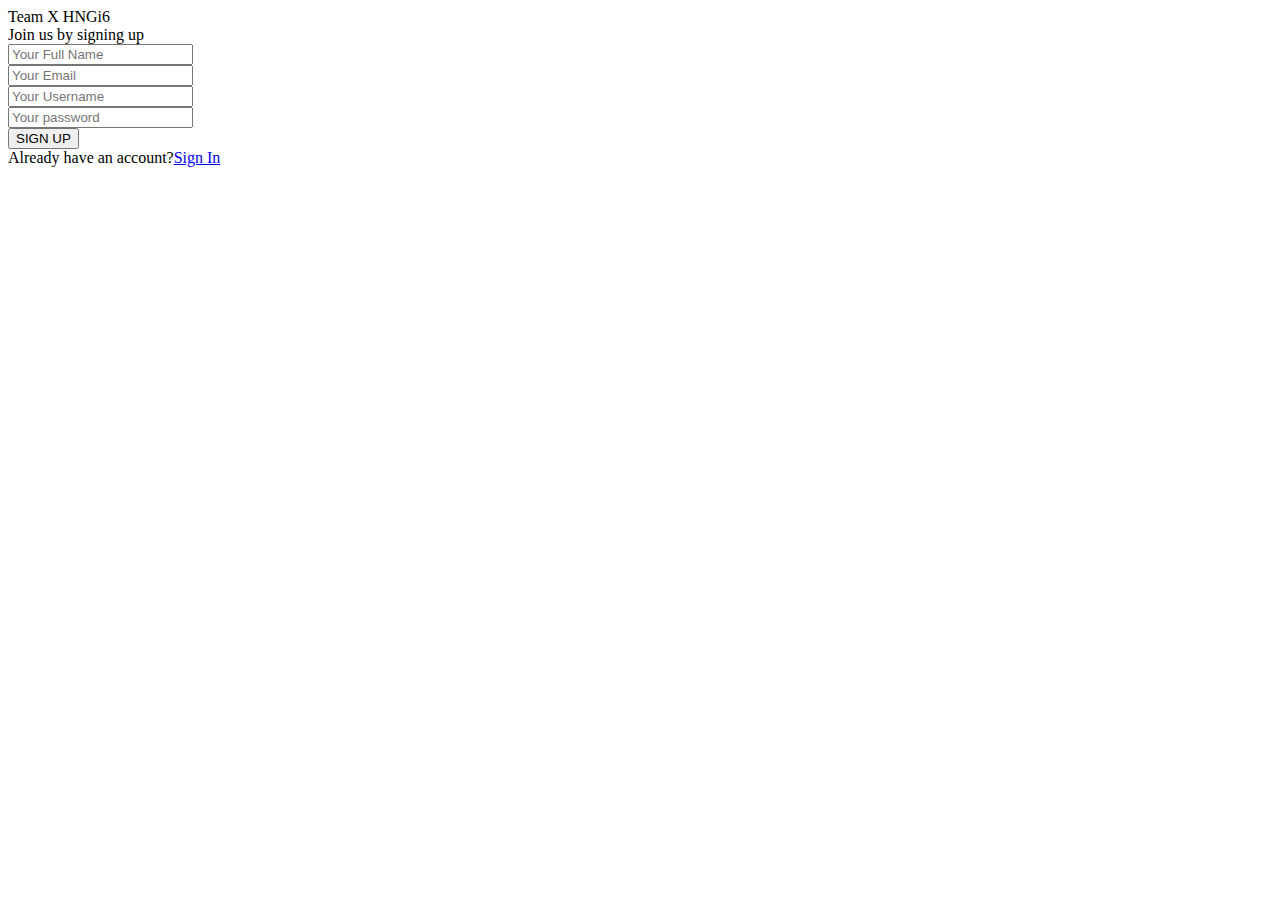
==== teamxsignup.html @ eb4099cf "Merge pull request #2 from Omolola-Richard/signup-form" ====
<!DOCTYPE html>
<html>
    <head>
    <meta charset="utf-8" />
    <meta http-equiv="X-UA-Compatible" content="IE=edge">
    <title>Signinpage</title>
    <meta name="viewport" content="width=device-width, initial-scale=1">
    </head>
    <body>
        <div class="Box">
            <div class="user content">
                <!--For thet text before the Input fields-->
                <div class="top text">
                    <span>Team X HNGi6</span><br>
                    <span>Join us by signing up</span>
                </div>
                <!--div and clas for the form-->
                <div class="fill Box">
                   <form>
                       <div class="line1">
                           <input type="text" name="" class="Name" value="" placeholder="Your Full Name" required>
                       </div>
                       <div class="line2">
                            <input type="text" name="" class="mail" value="" placeholder="Your Email" required>
                       </div>
                       <div class="line3">
                            <input type="text" name="" class="Username" value="" placeholder="Your Username" required>
                       </div>
                       <div class="line4">
                            <input type="text" name="" class="password" value="" minlength="5" placeholder="Your password">
                       </div>
                       <div class="signup button">
                            <button type="button" name="button" class="Signup">SIGN UP</button>
                    </div>
                </div>
            </form>
            </div>
            <div class="btm">
                <div class="bottom">
                  Already have an account?<a href="index.html" class=" btm">Sign In</a>  
                </div>
            </div>
        </div>
    </body>
</html>
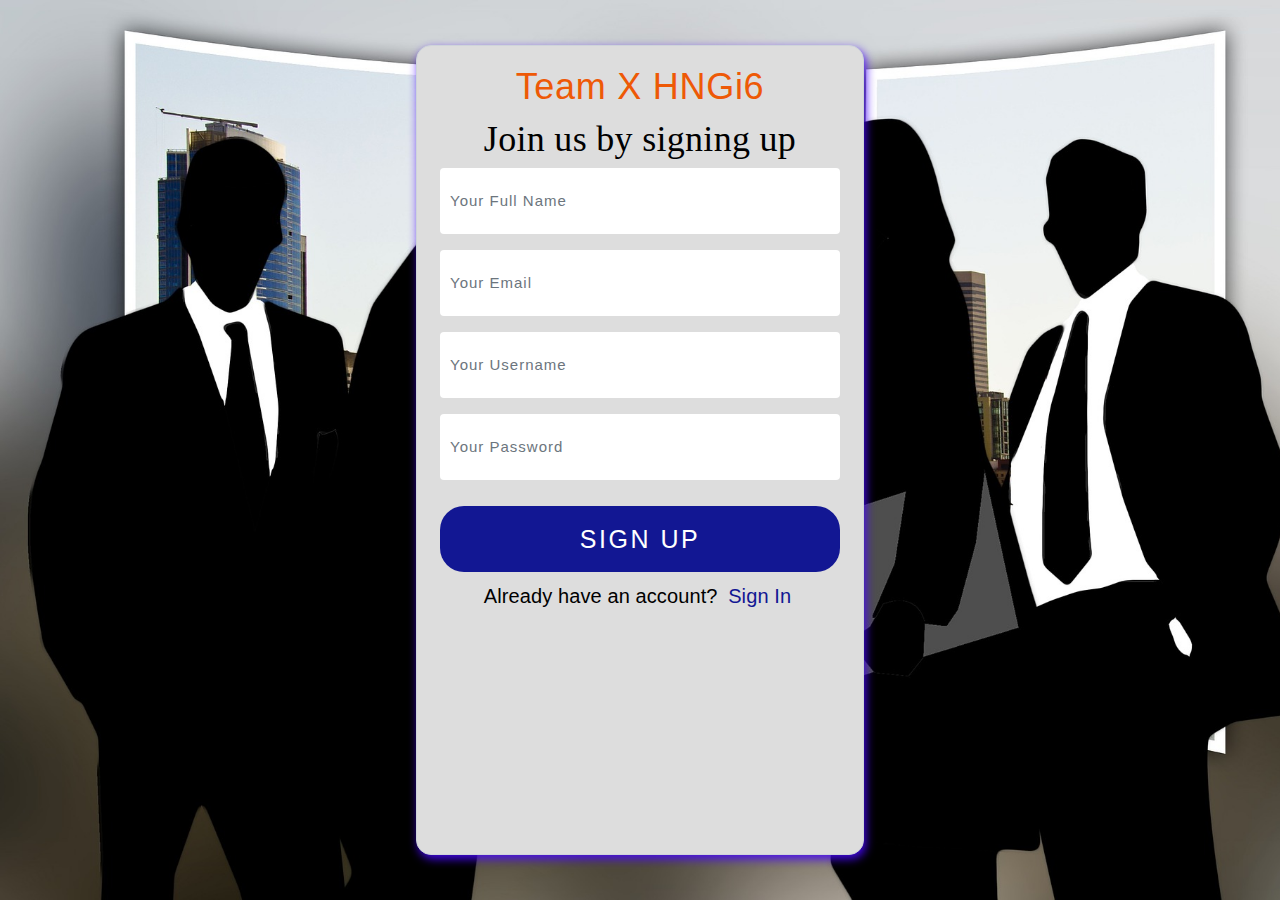
==== commit fb6dd430: "Merge pull request #10 from juwon24luv123/bankole" ====
--- a/teamxsignup.html
+++ b/teamxsignup.html
@@ -3,43 +3,61 @@
     <head>
     <meta charset="utf-8" />
     <meta http-equiv="X-UA-Compatible" content="IE=edge">
-    <title>Signinpage</title>
     <meta name="viewport" content="width=device-width, initial-scale=1">
+    <link rel="stylesheet" href="assets/bootstrap/css/bootstrap.min.css">
+    <link href="https://fonts.googleapis.com/css?family=Josefin+Slab" rel="stylesheet">
+    <link rel="stylesheet" href="assets/css/style.css">
+    <link rel="stylesheet" href="assets/css/responsive.css">
+    <link rel="stylesheet" href="assets/fonts/font-awesome.min.css">
+    <title>SignUp</title>
     </head>
     <body>
-        <div class="Box">
-            <div class="user content">
-                <!--For thet text before the Input fields-->
-                <div class="top text">
-                    <span>Team X HNGi6</span><br>
-                    <span>Join us by signing up</span>
+        <div class="main-wrapper">
+            
+            <div class="form-wrapper ">
+                <!--For that text before the Input fields-->
+                <div class="main-header">
+                    <h1 class="team-text">Team X HNGi6</h1>
+                    <h4>Join us by signing up</h4>
                 </div>
-                <!--div and clas for the form-->
-                <div class="fill Box">
-                   <form>
-                       <div class="line1">
-                           <input type="text" name="" class="Name" value="" placeholder="Your Full Name" required>
-                       </div>
-                       <div class="line2">
-                            <input type="text" name="" class="mail" value="" placeholder="Your Email" required>
-                       </div>
-                       <div class="line3">
-                            <input type="text" name="" class="Username" value="" placeholder="Your Username" required>
-                       </div>
-                       <div class="line4">
-                            <input type="text" name="" class="password" value="" minlength="5" placeholder="Your password">
-                       </div>
-                       <div class="signup button">
-                            <button type="button" name="button" class="Signup">SIGN UP</button>
-                    </div>
+                <!--form and clas for the form-->
+                <div class="form-container">
+                    <form>
+                        <div class="form-group">
+                            <div class="input-group">
+                                <input type="text" class="form-control input-default" placeholder="Your Full Name"
+                                    aria-label="name" aria-describedby="add-text" required>
+                            </div>
+                        </div>
+                        <div class="form-group">
+                            <div class="input-group">
+                                <input type="email" class="form-control input-default" placeholder="Your Email"
+                                    aria-label="email" aria-describedby="add-email" required>
+                            </div>
+                        </div>
+                        <div class="form-group">
+                            <div class="input-group">
+                                <input type="text" class="form-control input-default" placeholder="your Username"
+                                    aria-label="username" aria-describedby="add-username" required>
+                            </div>
+                        </div>
+                        <div class="form-group">
+                            <div class="input-group">
+                                <input type="password" class="form-control input-default" placeholder="Your Password"
+                                    aria-label="password" aria-describedby="add-email" required>
+                            </div>
+                        </div>
+                        <button type="submit" class="btn ">Sign Up</button>
+                    </form>
                 </div>
-            </form>
-            </div>
-            <div class="btm">
-                <div class="bottom">
-                  Already have an account?<a href="index.html" class=" btm">Sign In</a>  
+                <div class="login-link">
+                    Already have an account? <a href="index.html" class="-">Sign In</a>  
                 </div>
             </div>
         </div>
+        
+
+        <script src="assets/bootstrap/js/jquery.min.js"></script>
+        <script src="assets/bootstrap/js/bootstrap.min.js"></script>
     </body>
-</html>+</html>
--- a/assets/css/style.css
+++ b/assets/css/style.css
@@ -0,0 +1,121 @@
+* {
+    margin: 0;
+    padding: 0;
+    box-sizing: border-box;
+    outline: none;
+}
+/* form body styling */
+.main-wrapper {
+    background-image: url('/assets/image/Business02_aakki7.jpg');
+    background-repeat: no-repeat;
+    background-size: cover;
+    height: 100vh;
+    /* background: linear-gradient(180deg, rgba(14, 17, 89, 0.13) 0%, rgba(255, 255, 225,) 100%),#070710;
+    mix-blend-mode: normal;
+    box-shadow: 0px 4px 4px rgba(0, 0, 0, 0.25); */
+
+}
+/* form wrapper styling  */
+.form-wrapper {
+    text-align: center;
+    border: 1px solid #ced4da;
+    width: 35%;
+    min-height: 90%;
+    padding: 20px 10px;
+    background: #dddddd;
+    position: absolute;
+    box-shadow: 2px 4px 10px rgba(71, 7, 251, 0.93);
+    border-radius: 15px;
+    top: 50%;
+    left: 50%;
+    transform: translate(-50%, -50%);
+    
+
+}
+/* team-text styling */
+.team-text {
+    font-style: normal;
+    font-weight: normal;
+    color: #ee5906;
+    font-size: 36px;
+    line-height: 42px;
+    align-items: center;
+    letter-spacing: 0.02em;
+    margin-bottom: 10px;
+}
+/* main-header */
+.main-header h4 {
+    font-family: roboto;
+    font-style: normal;
+    font-weight: normal;
+    font-size: 36px;
+    line-height: 42px;
+    align-items: center;
+    letter-spacing: 0.3px;
+    color: #000;
+}
+/* input-default styling */
+.input-group {
+    margin: auto;
+    width: 400px;
+    height: 66px;
+}
+.input-default {
+    padding: 10px;
+    margin-bottom: 2px;
+    background: #fff;
+    border: 10px;
+}
+.input-default:focus{
+    outline: none;
+    border: 1px solid #ced4da;
+    box-shadow: none;
+}
+.input-default::placeholder {
+    font-size: 15px;
+    letter-spacing: 1px;
+    text-transform: capitalize;
+}
+
+.form-container button {
+    display: inline-block;
+    width: 400px;
+    height: 66px;
+    box-sizing: border-box;
+    font-size: 25px;
+    font-weight: 500;
+    border-radius: 24px;
+    line-height: 49px;
+    color: #fff;
+    background: #121793;
+    outline: 0 !important;
+    text-transform: uppercase;
+    margin-top: 10px;
+    margin-bottom: 10px;
+    letter-spacing: 0.1em;
+    /* transition: all .5s; */
+    cursor: pointer;
+}
+.form-container button:hover {
+    background: #121793;
+    width: 40%;
+    transition: all .2s;
+}
+.login-link {
+    font-size: 20px;
+    font-weight: normal;
+    color: #000;
+    text-align: center;
+    letter-spacing: 0.1px;
+    line-height: 28px;
+}
+.login-link a{
+    color: #121793;
+    text-decoration: none;
+    text-transform: capitalize;
+    padding: 5px;
+}
+.login-link a:hover {
+    color: 121793;
+    text-decoration: underline;
+}
--- a/assets/css/responsive.css
+++ b/assets/css/responsive.css
@@ -0,0 +1,47 @@
+@media only screen and (max-width: 1024px) {
+    .form-wrapper {
+        width: 90%;
+        padding: 15px;
+    }
+    
+}
+   
+
+@media only screen and (max-width: 550px) {
+    .form-wrapper {
+        width: 90%;
+        margin: auto;
+    }
+    .input-group {
+        margin: 10px auto;
+        width: 100%;
+    }
+    .form-container button {
+        width: 100%;
+    }
+    .main-header h4 {
+        font-size: 30px;
+    }
+}
+
+@media only screen and (max-width: 320px) {
+    .team-text{
+        font-size: 30px;
+        margin: 0;
+    }
+
+    .main-header h4 {
+        font-size: 20px;
+        letter-spacing: 0;
+        
+    }
+    .login-link {
+        font-size: 15px;
+        letter-spacing: 0;
+        /* line-height: 1px; */
+    }
+    
+}
+
+
+
